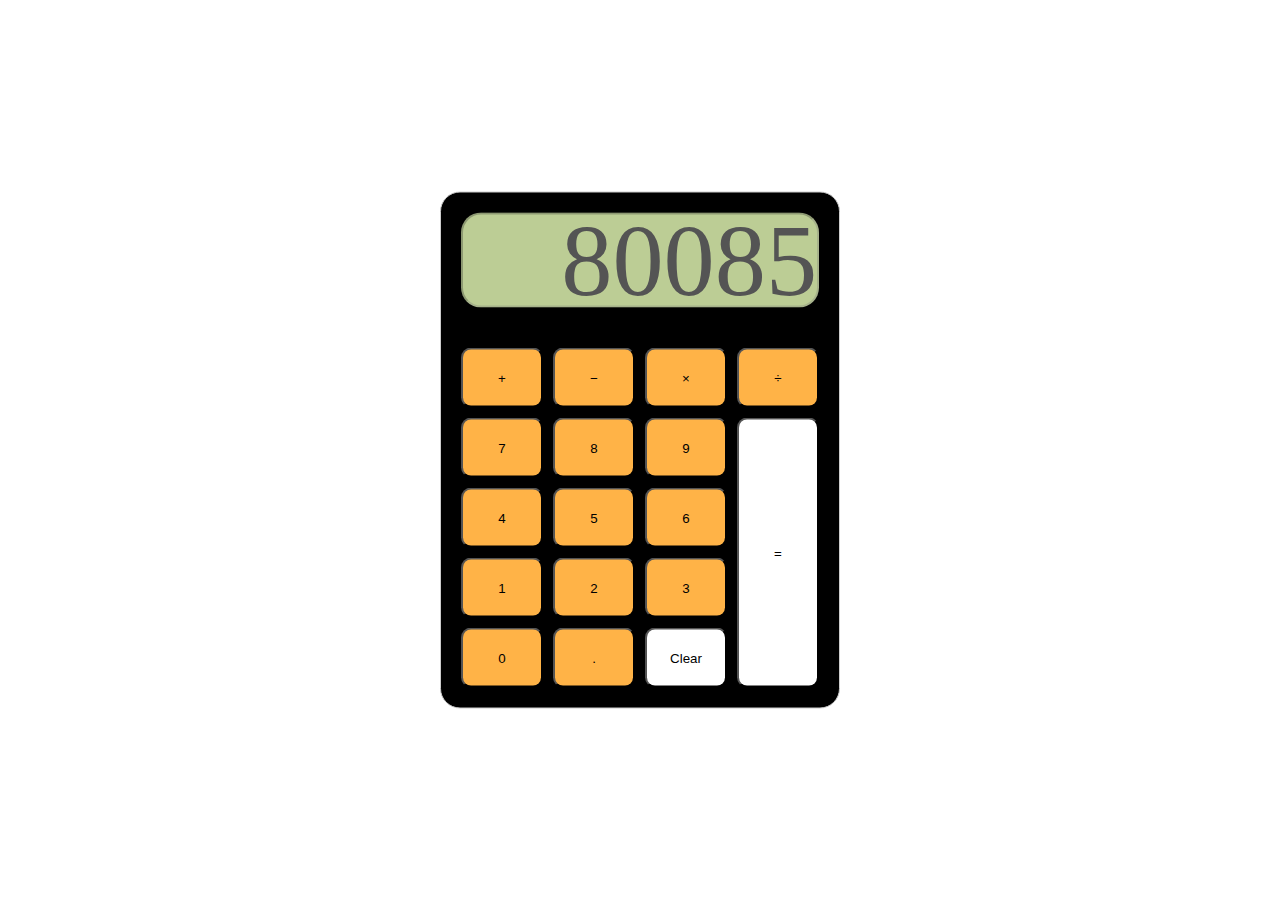
==== index.html @ 264396af "Rename Cal.html to index.html" ====
<!DOCTYPE html>
<html lang="en">

<head>
    <meta charset="UTF-8">
    <meta name="viewport" content="width=device-width, initial-scale=1.0">
    <link rel="stylesheet" href="style.css">
    <title>Calculator</title>
</head>

<body>
    <div class="container">
        <input type="text" class="screen" value="80085" disabled>
        <div class="cal-body">
            
            <button type="button" id="operator" class="plus" value="+">&plus;</button>
            <button type="button" id="operator" class="minus" value="-">&minus;</button>
            <button type="button" id="operator" class="multi" value="*">&times;</button>
            <button type="button" id="operator" class="divide" value="/">&divide;</button>

            <button type="button" id="num" class="1" value="7">7</button>
            <button type="button" id="num" class="2" value="8">8</button>
            <button type="button" id="num" class="3" value="9">9</button>

            <button type="button" id="num" class="4" value="4">4</button>
            <button type="button" id="num" class="5" value="5">5</button>
            <button type="button" id="num" class="6" value="6">6</button>
            
            <button type="button" id="num" class="7" value="1">1</button>
            <button type="button" id="num" class="8" value="2">2</button>
            <button type="button" id="num" class="9" value="3">3</button>
            <button type="button" id="num" class="0" value="0">0</button>
            <button type="button" id="decimal" class="point" value=".">.</button>

            <button type="button" id="btn" class="equal-sign" value="=">=</button>
            <button type="button" id="btn" class="clear" value="all-clear">Clear</button>
        </div>
    </div>
    <script src="script.js"></script>
</body>

</html>
---- style.css ----
html{
    font-size: 62.5%;
    box-sizing: border-box;
}

*, *::before, *::after{
    margin: 0;
    padding: 0;
    box-sizing: inherit;
}

.container{
    border: 1px solid #ccc;
    border-radius: 20px;
    position: absolute;
    background: black;
    top: 50%;
    left: 50%;
    transform: translate(-50%, -50%);
    width: 400px;
}

.screen{
    display: grid;
    text-align: right;
    border-radius: 20px;
    height: 95px;
    width: 90%;
    margin-left: 20px;
    margin-top: 20px;
    font: inherit;
    text-overflow: ellipsis;
    font-size: 8vw;
    margin-bottom: 20px;
    position: relative;
    background-color: #bccd95;
}

.cal-body{
    display: grid;
    grid-template-columns: repeat(4, 1fr);
    row-gap: 10px;
    column-gap: 10px;
    padding: 20px;
    width: 100%;
    height: 100%;
}


button{
    border-radius: 10px;
    background: #ffb347;
    height: 60px;
}

.equal-sign{
    background: white;
    color:  black;
    border-radius: 10px;
    height: 100%;
    grid-row-start: 2;
    grid-row-end: 6;
    grid-column-start: 4;
    grid-column-end: 5;
}

.clear{
    background: white;
    color: black;
    border-radius: 10px;

}
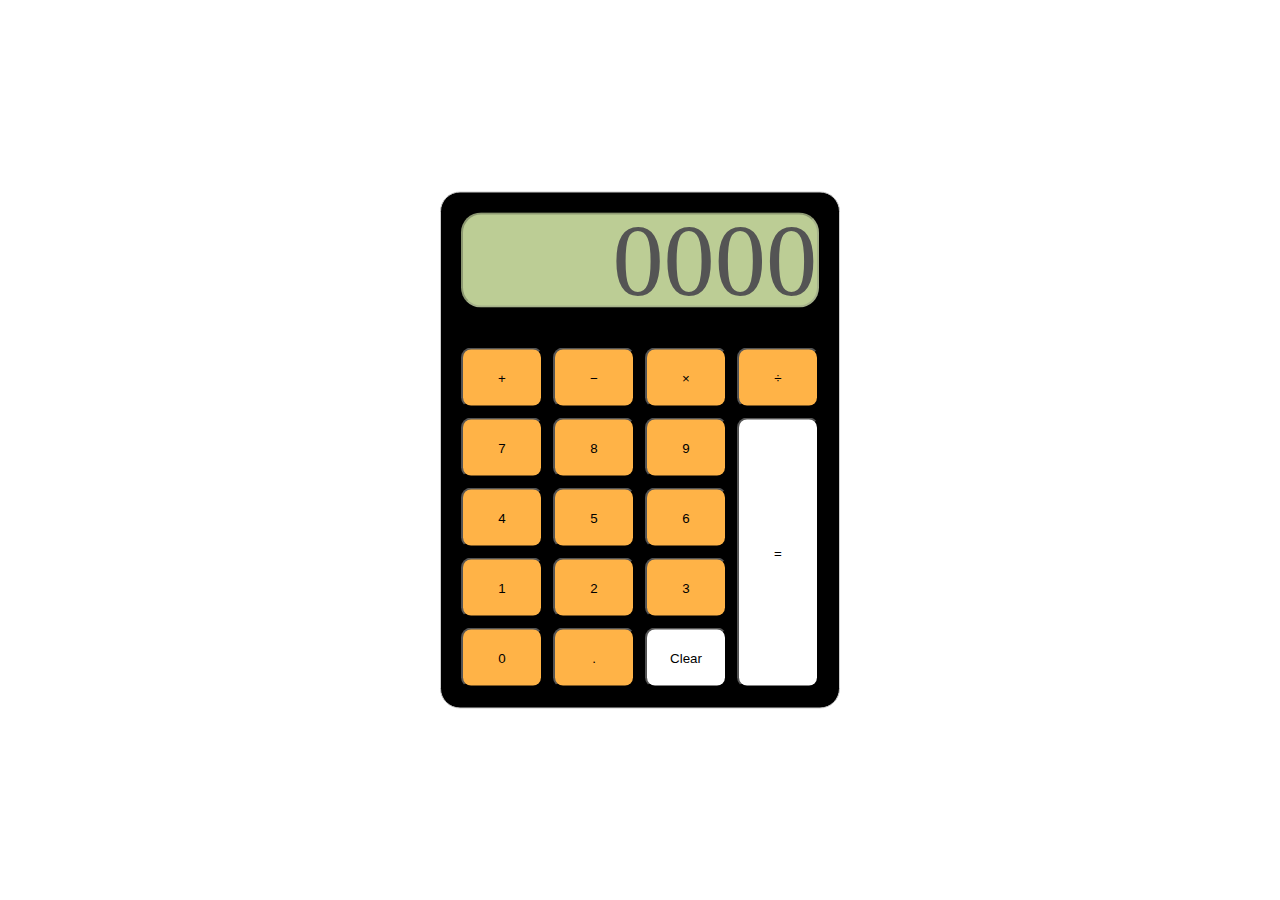
==== commit 83ee2b9c: "Fixed bug with decimal not working. Fixed bug that only let you use one operator." ====
--- a/index.html
+++ b/index.html
@@ -10,7 +10,7 @@
 
 <body>
     <div class="container">
-        <input type="text" class="screen" value="80085" disabled>
+        <input type="text" class="screen" value="0000" disabled>
         <div class="cal-body">
             
             <button type="button" id="operator" class="plus" value="+">&plus;</button>
@@ -39,4 +39,4 @@
     <script src="script.js"></script>
 </body>
 
-</html>
+</html>